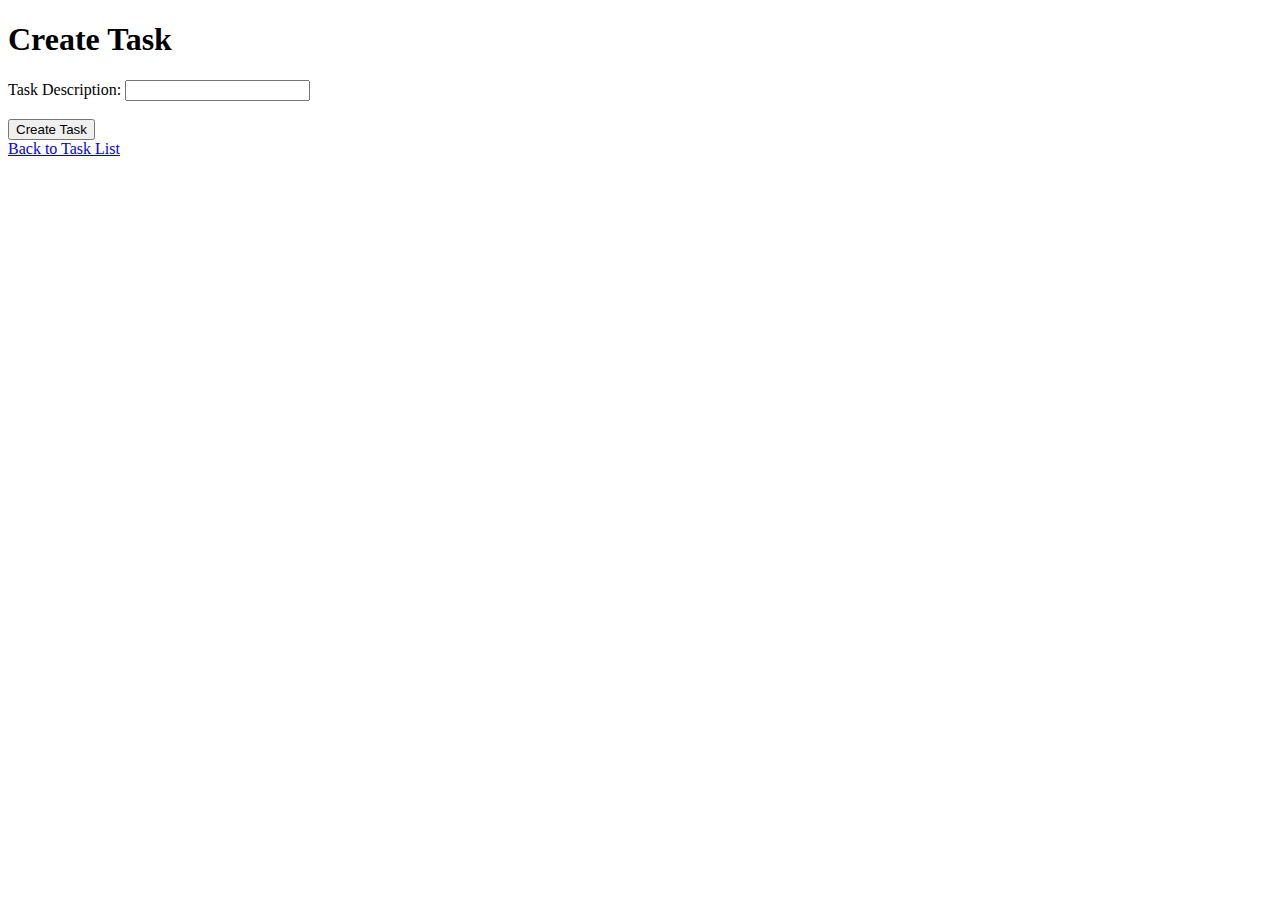
==== templates/create.html @ ce32ccbe "pushing to-do app" ====
<!DOCTYPE html>
<html>
  <head>
    <title>Create Task</title>
  </head>
  <body>
    <h1>Create Task</h1>
    <form action="/create" method="post">
      <label for="task">Task Description:</label>
      <input type="text" id="task" name="task" required /><br /><br />
      <input type="submit" value="Create Task" />
    </form>
    <a href="/">Back to Task List</a>
  </body>
</html>
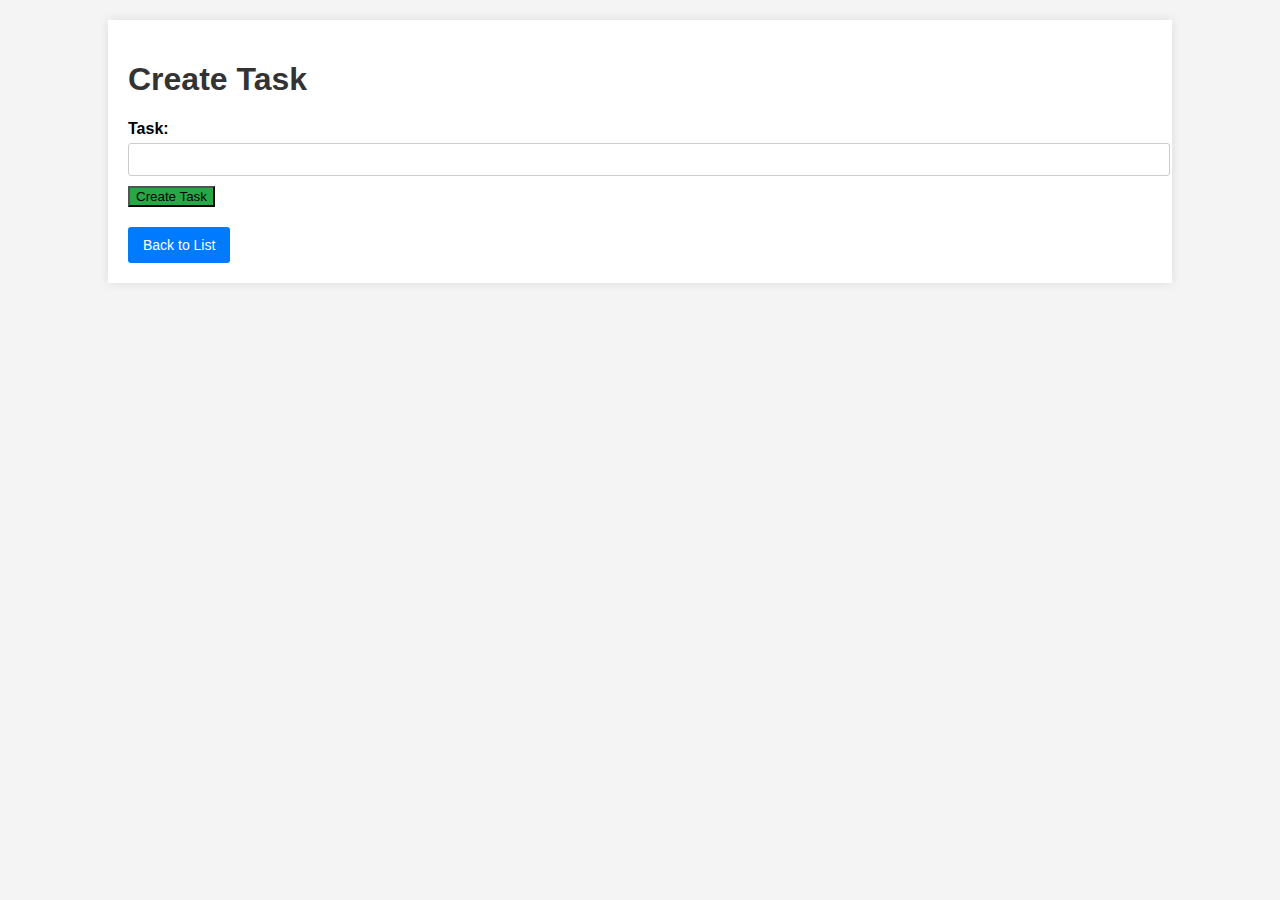
==== commit 8547b9e0: "added styling" ====
--- a/templates/create.html
+++ b/templates/create.html
@@ -1,15 +1,20 @@
 <!DOCTYPE html>
-<html>
+<html lang="en">
   <head>
+    <meta charset="UTF-8" />
+    <meta name="viewport" content="width=device-width, initial-scale=1.0" />
     <title>Create Task</title>
+    <link rel="stylesheet" type="text/css" href="/static/css/styles.css" />
   </head>
   <body>
-    <h1>Create Task</h1>
-    <form action="/create" method="post">
-      <label for="task">Task Description:</label>
-      <input type="text" id="task" name="task" required /><br /><br />
-      <input type="submit" value="Create Task" />
-    </form>
-    <a href="/">Back to Task List</a>
+    <div class="container">
+      <h1>Create Task</h1>
+      <form action="/create" method="post">
+        <label for="task">Task:</label>
+        <input type="text" id="task" name="task" required />
+        <input type="submit" value="Create Task" />
+      </form>
+      <a href="/"><button>Back to List</button></a>
+    </div>
   </body>
 </html>
--- a/static/css/styles.css
+++ b/static/css/styles.css
@@ -0,0 +1,91 @@
+body {
+  font-family: Arial, sans-serif;
+  background-color: #f4f4f4;
+  margin: 0;
+  padding: 0;
+}
+
+.container {
+  width: 80%;
+  margin: 20px auto;
+  background: #fff;
+  padding: 20px;
+  box-shadow: 0 0 10px rgba(0, 0, 0, 0.1);
+}
+
+h1,
+h2 {
+  color: #333;
+}
+
+table {
+  width: 100%;
+  border-collapse: collapse;
+  margin-bottom: 20px;
+}
+
+table,
+th,
+td {
+  border: 1px solid #ccc;
+}
+
+th,
+td {
+  padding: 10px;
+  text-align: left;
+}
+
+th {
+  background-color: #f2f2f2;
+}
+
+button {
+  padding: 10px 15px;
+  color: #fff;
+  background-color: #007bff;
+  border: none;
+  border-radius: 3px;
+  cursor: pointer;
+  font-size: 14px;
+}
+
+button:hover {
+  background-color: #0056b3;
+}
+
+form {
+  margin-bottom: 20px;
+}
+
+label {
+  display: block;
+  margin-bottom: 5px;
+  font-weight: bold;
+}
+
+input[type="text"],
+select {
+  width: 100%;
+  padding: 8px;
+  margin-bottom: 10px;
+  border: 1px solid #ccc;
+  border-radius: 3px;
+}
+
+input[type="submit"] {
+  background-color: #28a745;
+}
+
+input[type="submit"]:hover {
+  background-color: #218838;
+}
+
+a {
+  color: #007bff;
+  text-decoration: none;
+}
+
+a:hover {
+  text-decoration: underline;
+}
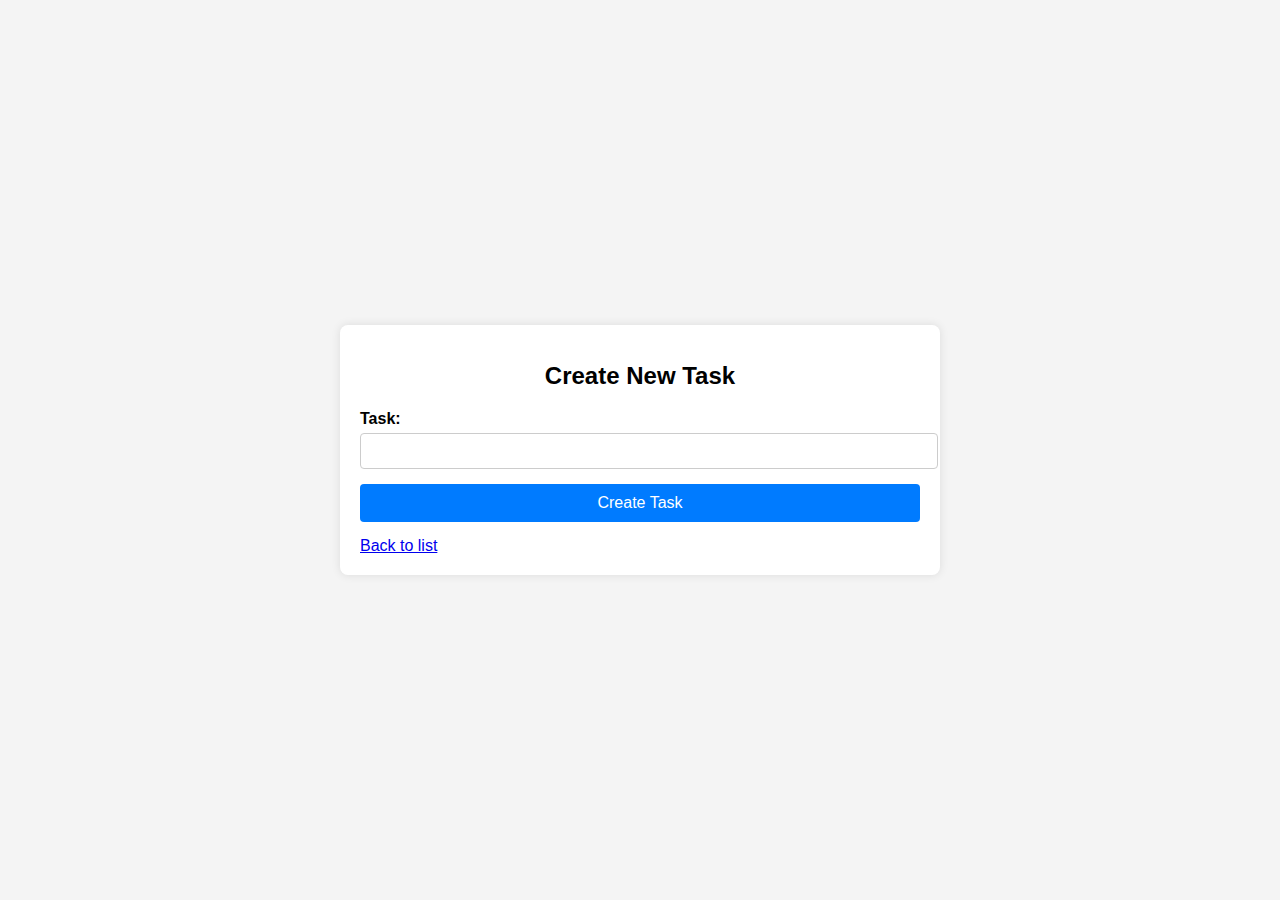
==== commit 0e481f75: "updated styling and added readme" ====
--- a/templates/create.html
+++ b/templates/create.html
@@ -2,19 +2,20 @@
 <html lang="en">
   <head>
     <meta charset="UTF-8" />
-    <meta name="viewport" content="width=device-width, initial-scale=1.0" />
     <title>Create Task</title>
-    <link rel="stylesheet" type="text/css" href="/static/css/styles.css" />
+    <link rel="stylesheet" type="text/css" href="/static/css/style.css" />
   </head>
   <body>
     <div class="container">
-      <h1>Create Task</h1>
-      <form action="/create" method="post">
-        <label for="task">Task:</label>
-        <input type="text" id="task" name="task" required />
-        <input type="submit" value="Create Task" />
+      <h1>Create New Task</h1>
+      <form action="/create" method="post" class="task-form">
+        <div class="form-group">
+          <label for="task">Task:</label>
+          <input type="text" id="task" name="task" required />
+        </div>
+        <button type="submit" class="btn">Create Task</button>
       </form>
-      <a href="/"><button>Back to List</button></a>
+      <a href="/" class="btn-link">Back to list</a>
     </div>
   </body>
 </html>
--- a/static/css/style.css
+++ b/static/css/style.css
@@ -0,0 +1,112 @@
+/* style.css */
+
+/* General styles */
+body {
+  font-family: Arial, sans-serif;
+  background-color: #f4f4f4;
+  margin: 0;
+  padding: 0;
+  display: flex;
+  justify-content: center;
+  align-items: center;
+  height: 100vh;
+}
+
+.container {
+  background-color: #fff;
+  padding: 20px;
+  border-radius: 8px;
+  box-shadow: 0 0 10px rgba(0, 0, 0, 0.1);
+  width: 100%;
+  max-width: 600px;
+  box-sizing: border-box;
+}
+
+h1 {
+  font-size: 24px;
+  margin-bottom: 20px;
+  text-align: center;
+}
+
+.form-group {
+  margin-bottom: 15px;
+}
+
+.form-group label {
+  display: block;
+  margin-bottom: 5px;
+  font-weight: bold;
+}
+
+.form-group input,
+.form-group select {
+  width: 100%;
+  padding: 8px;
+  border: 1px solid #ccc;
+  border-radius: 4px;
+  font-size: 16px;
+}
+
+.task-table {
+  width: 100%;
+  border-collapse: collapse;
+  margin-bottom: 20px;
+}
+
+.task-table th,
+.task-table td {
+  padding: 10px;
+  border: 1px solid #ccc;
+  text-align: left;
+}
+
+.task-table th {
+  background-color: #f0f0f0;
+  font-weight: bold;
+}
+
+.btn {
+  display: inline-block;
+  width: 100%;
+  padding: 10px;
+  background-color: #007bff;
+  color: white;
+  border: none;
+  border-radius: 4px;
+  font-size: 16px;
+  cursor: pointer;
+  text-align: center;
+}
+
+.btn:hover {
+  background-color: #0056b3;
+}
+
+.btn-small {
+  display: inline-block;
+  padding: 5px 10px;
+  background-color: #28a745;
+  color: white;
+  border-radius: 4px;
+  font-size: 14px;
+  text-align: center;
+  text-decoration: none;
+  margin-right: 5px;
+}
+
+.btn-small:hover {
+  background-color: #218838;
+}
+
+.btn-danger {
+  background-color: #dc3545;
+}
+
+.btn-danger:hover {
+  background-color: #c82333;
+}
+
+.btn-link {
+  display: inline-block;
+  margin-top: 15px;
+}
